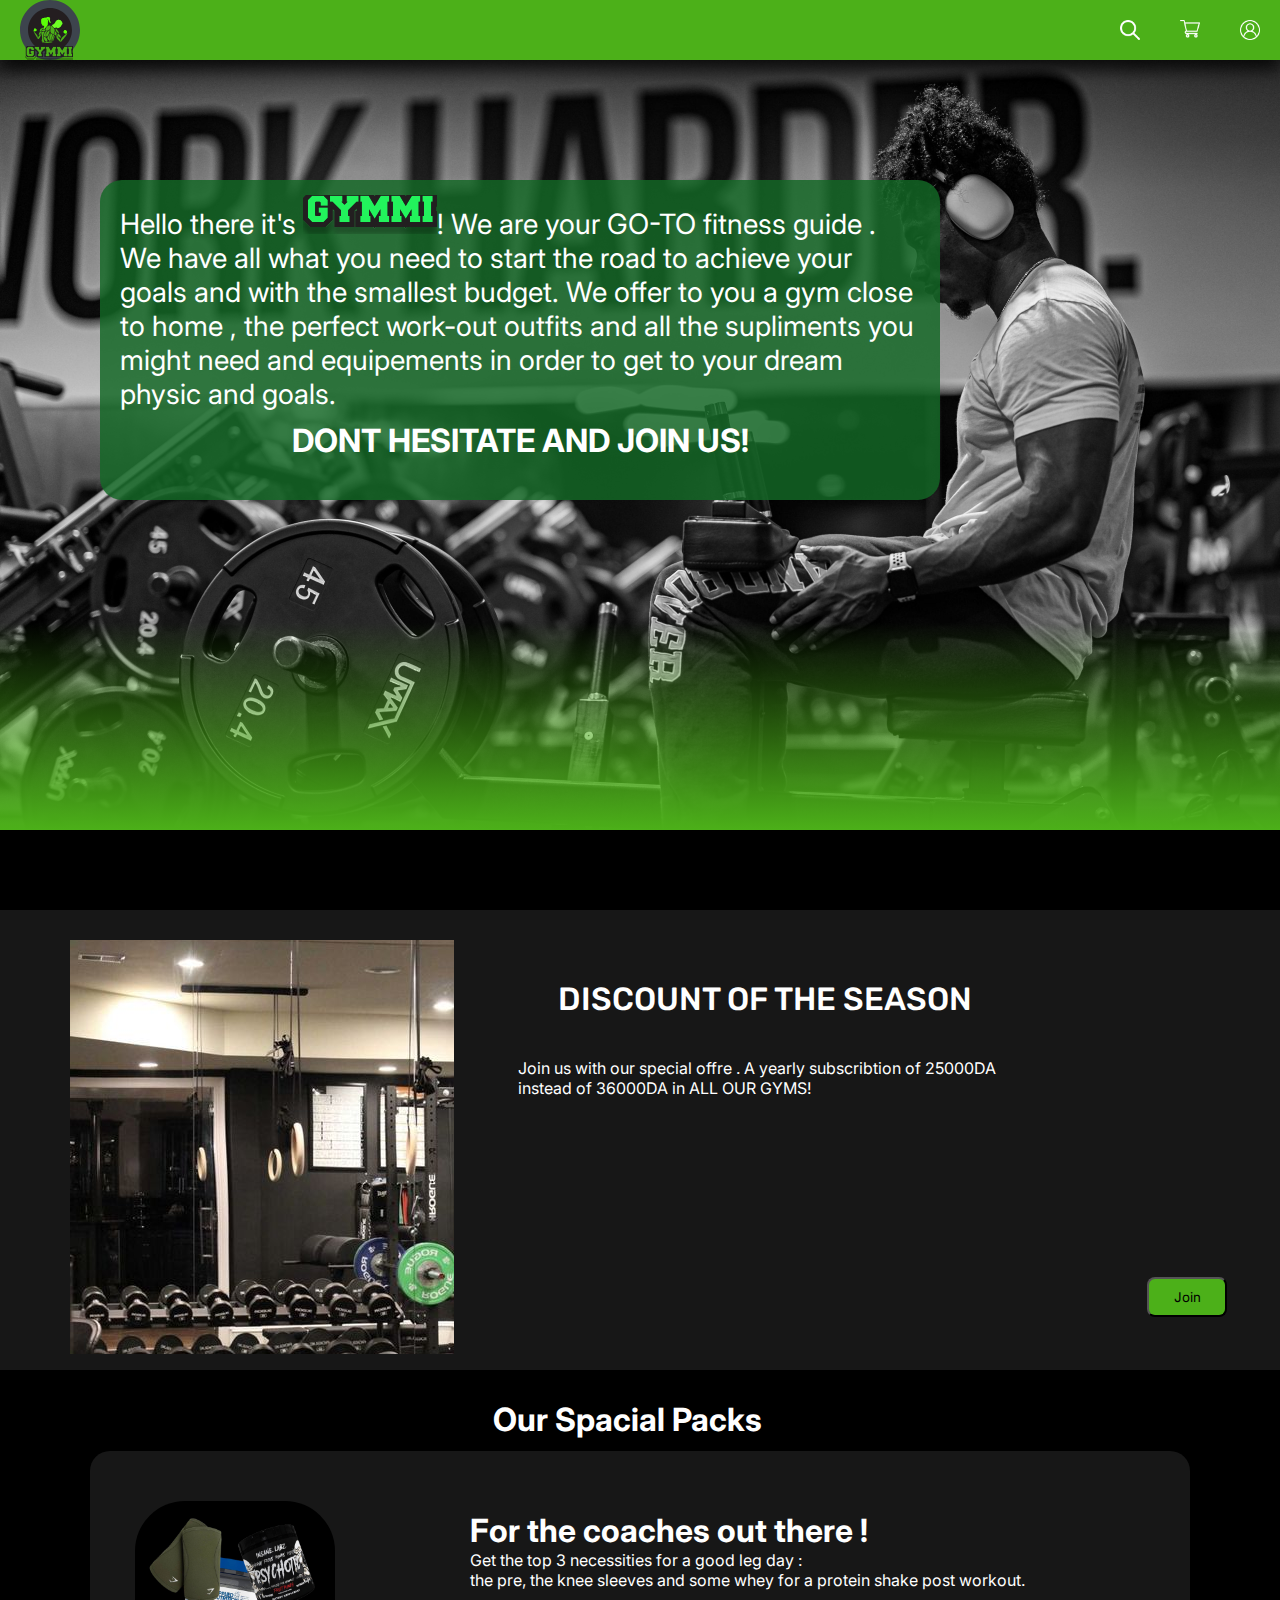
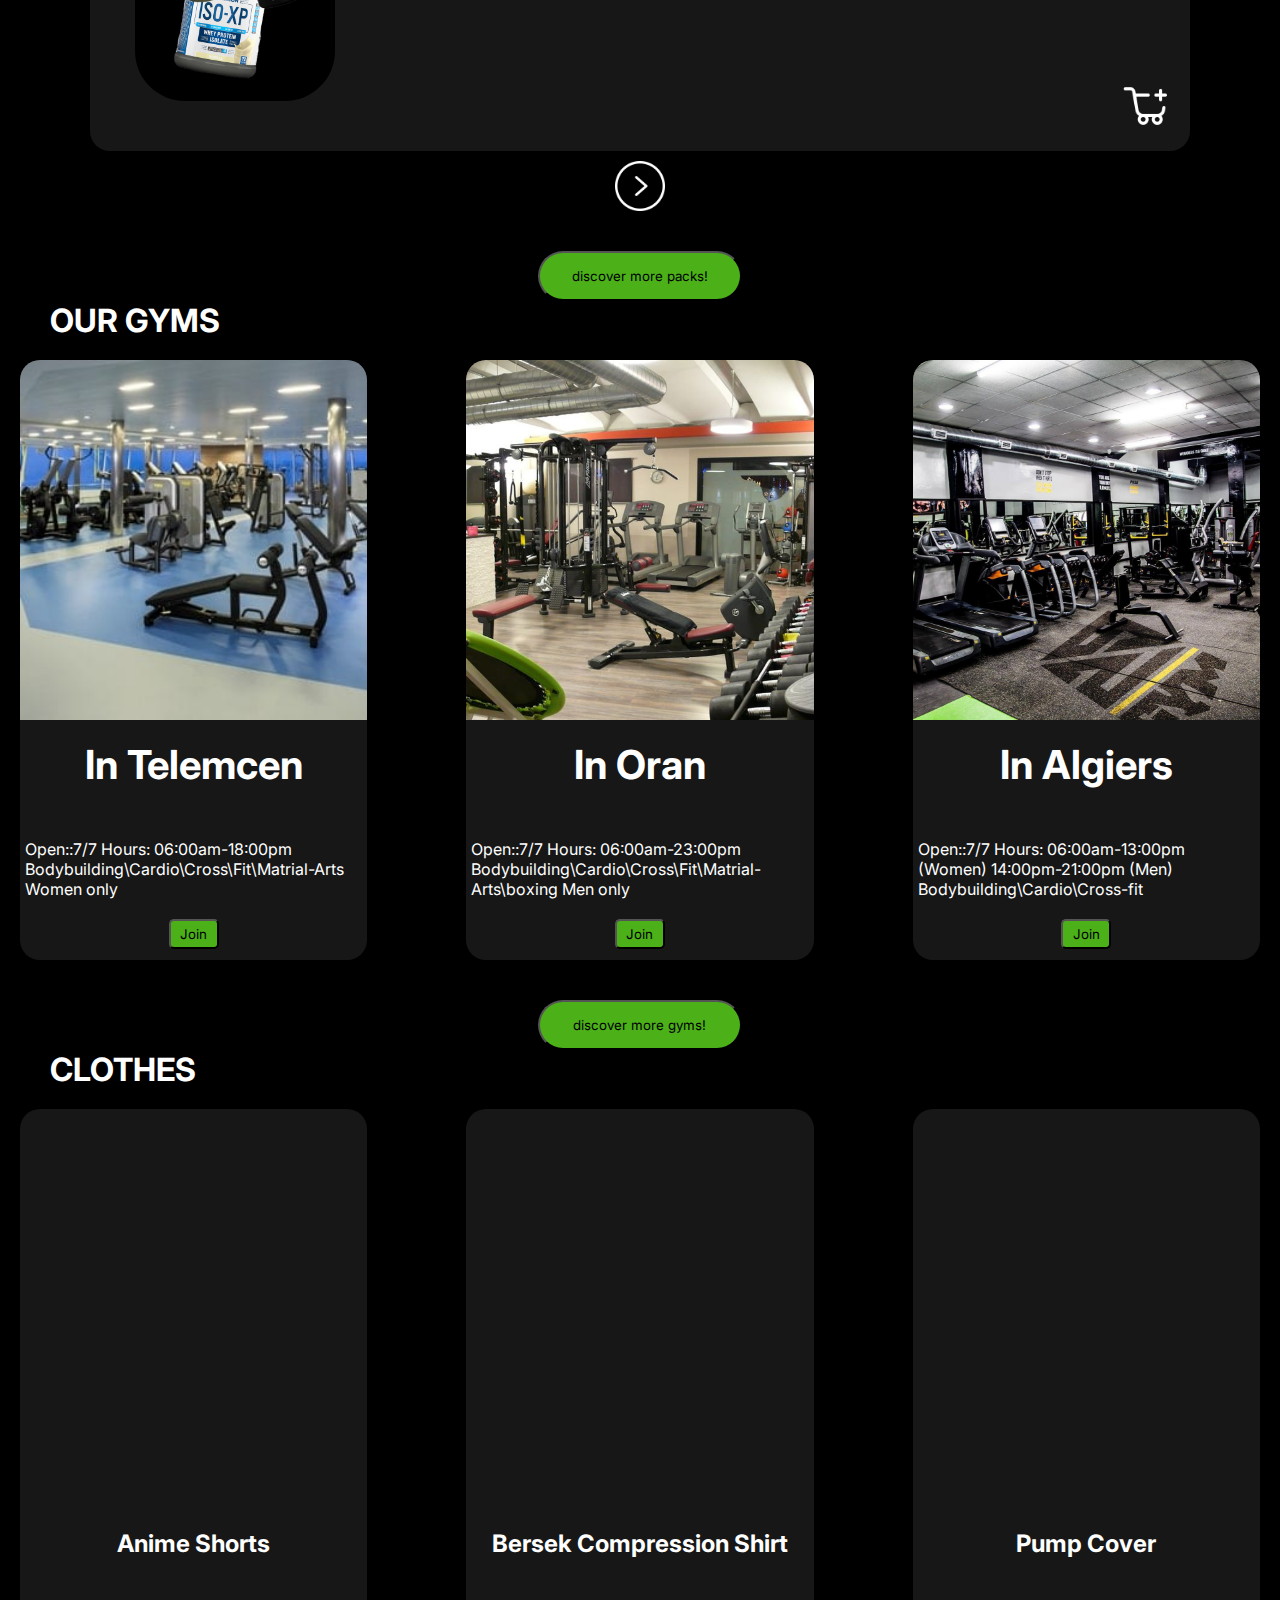
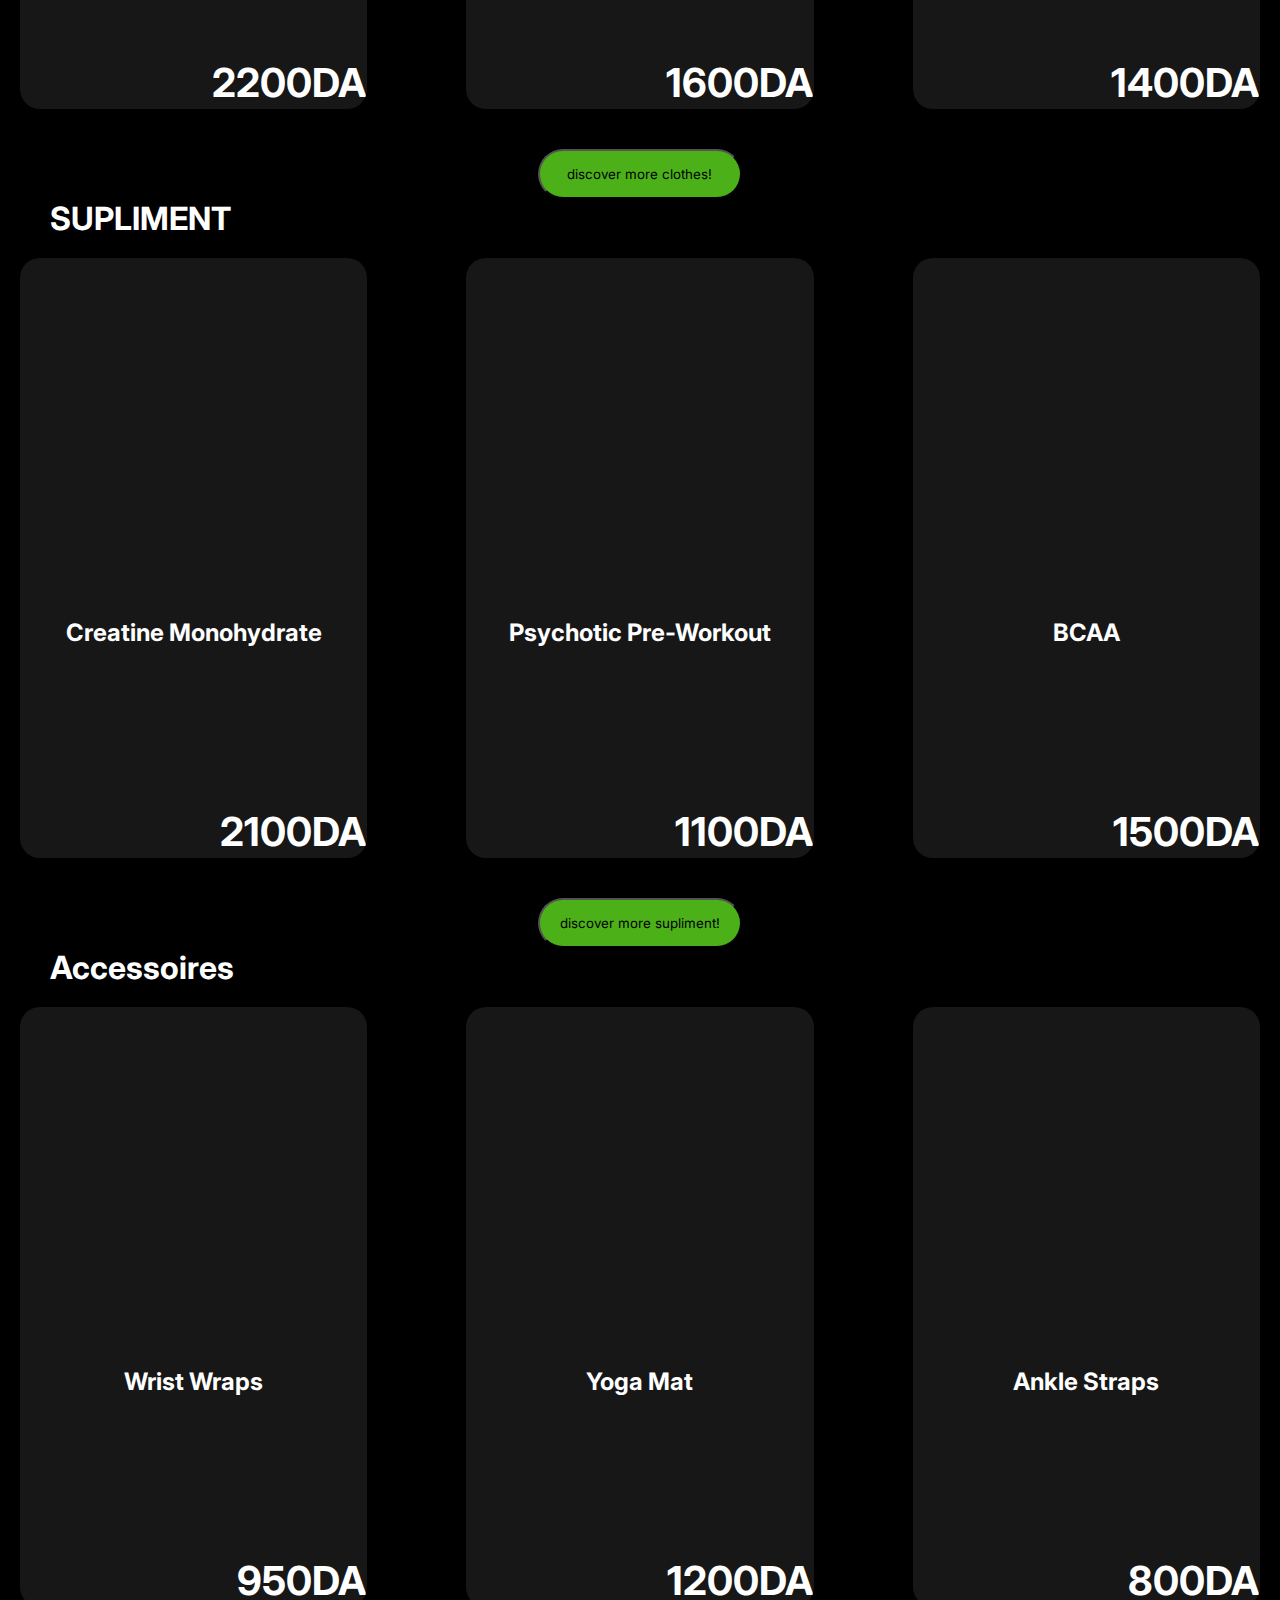
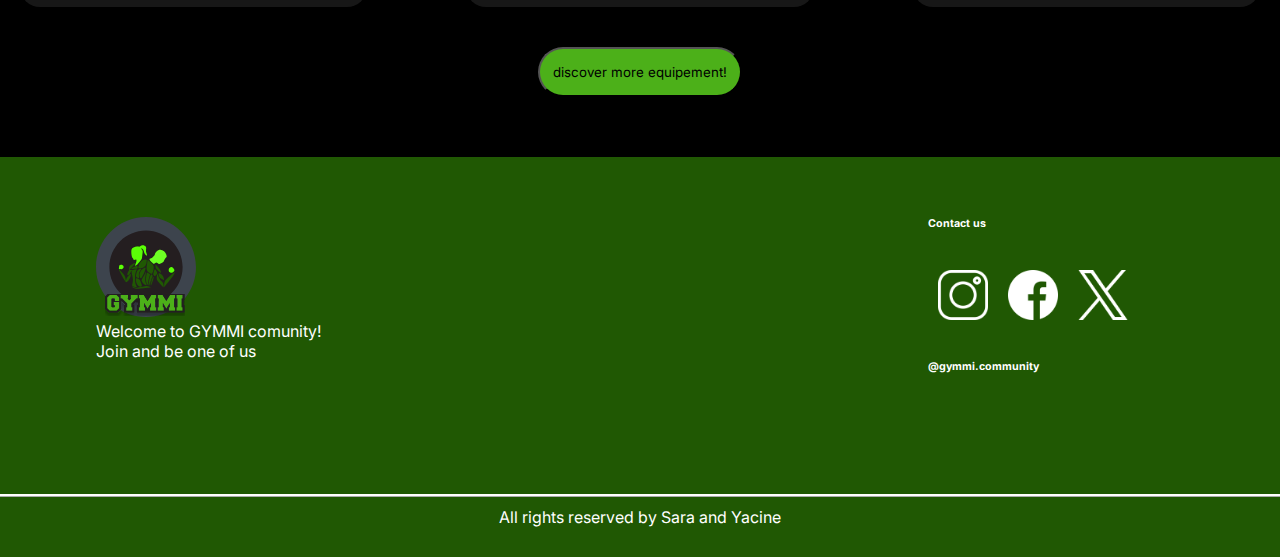
==== index.html @ 8296dd4b "Add files via upload" ====
<!DOCTYPE html>
<html lang="en">
<head>
    <meta charset="UTF-8">
    <meta name="viewport" content="width=device-width, initial-scale=1.0">
    <title>GYMMI</title>
    <link rel="stylesheet" href="main page.css">
    <link rel="shortcut icon" href="LOGO VECTORIZED.svg" type="image/x-icon" />
</head>
<body>
    <!-- starting of navigation bar -->
    <nav>
      <div class="nav-contnt">
         <img src="./LOGO VECTORIZED.svg" alt="" class="navLogo">
 
          <div class="listsContainer">
            <ul class="ullists">
                <input type="text" id="ww">
            <li class="lists"><img class="listsImages shop" src="search (1).png" alt="" id="ssss"></li>
            <li class="lists"><a href="">  <img class="listsImages shop " src="shopping-cart.png" alt=""></a></li>
            <li class="lists"><a href="LOGIN.html">  <img class="listsImages" src="user.png" alt=""></a></li>
             </ul>
           </div>
        </div>
 
    </nav>
    <!-- the end of navigation bar -->
    <!-- ------------------------------------------------------------------------------------------ -->
    
    

    <section class="about"> 
        <div class="generalabout"> 
            <p class="aboutparagraph">Hello there it's  <img class="gymmii" src="ktiba brk.svg.svg" alt="">! We are your GO-TO fitness guide . We have all what you need to start the road to achieve your goals and with the smallest budget. We offer to you a gym close to home , the perfect work-out outfits and all the supliments you might need and equipements in order to get to your dream physic and goals. 
           <p class="joinnnni">DONT HESITATE AND JOIN US!</p> </p> 
        
        </div> 
    </section>

    <!-- here we start the discount of the season -->
    <section class="discountOfSeason">
        <div class="ImgDesc">

             <div class="DOSimg">
              
             </div>

           <div class="DOSdescreption">
              <h1>DISCOUNT OF THE SEASON</h1>
              
             <article class="DOSA">Join us with our special offre . A yearly subscribtion of 25000DA instead of 36000DA in ALL OUR GYMS!</article>
           </div>
       </div>
       <button class="DOSbtn">Join</button>


    </section>
    <!-- here we finish the discount of the season -->

<br>
<br>
<br>
<div class="special"><h1 >Our Spacial Packs</h1></div>
    <!-- here's the start of the pack's section -->


<!-- new in html go to section packs1 and then replace it by all this -->
<section class="packs1">

    <div class="packsdesc1"  id="p1">

        <div class="pack1">
          <!-- this is for the pack's picture -->
        </div>


        <div class="pack1desc">
            <h1>
                For the coaches out there !
            </h1>
            <p>Get the top 3 necessities for a good leg day : <br> the pre, the knee sleeves and some whey for a protein shake post workout.</p>

        </div>
     <div class="shop-cart1" ><a href=""><img src="cart.png" alt=""></a></div>
    
    </div>
    <div class="packsdesc2" id="p2" >

        <div class="pack2">
          <!-- this is for the pack's picture -->
        </div>


        <div class="pack2desc" >
            <h1>
                For the coaches out there !
            </h1>
            <p>Get the top 3 necessities for a good leg daykhukgk : <br> the pre, the knee sleeves and some whey for a protein shake post workout.</p>

        </div>
     <div class="shop-cart2"><a href=""><img src="cart.png" alt=""></a></div>
    
    </div>
    <div class="packsdesc3" id="p3">

        <div class="pack3" >
          <!-- this is for the pack's picture -->
        </div>


        <div class="pack3desc" >
            <h1>
                For the coaches out there !
            </h1>
            <p>Get the top 3 necessities for a good leg day : <br> the pre, the knee sleeves and some whey for a protein shake post workout.</p>

        </div>
     <div class="shop-cart3"><a href=""><img src="cart.png" alt=""></a></div>
    
    </div>
    

     

    
</section>
<!-- new -->

    
   

    <div class="lr">
    <img class="left-arrow" id="left" src="left-arrow (1).png" alt="">
         <img class="arrow-right" id="right" src="arrow-right.png" alt="">
        </div>
         <br>
    <a href=""><button class="more">discover more packs!</button></a>

    <!-- here's the end of the pack's section -->




<h1 class="our">OUR GYMS</h1>
    <!-- the start of the content section -->
 <section class="content">
       
            <div class="gym1 prod">
               
               
               
               
                <div class="GP1"></div>
                <div class="GD1"> 
                   <br>
                    <div class="GymPlace"> 
                    <br>
                    <h4>In Telemcen</h4> </div>
                    <article class="Agym">
                        Open::7/7
                        Hours: 06:00am-18:00pm
                        Bodybuilding\Cardio\Cross\Fit\Matrial-Arts
                        Women only
                    </article>
                    <div class="btmg">
                        <button class="GYMbtn">Join</button>
                    </div>
                </div>



             </div>
          

            <div class="gym2 prod">


                <div class="GP2"></div>
                <div class="GD2">
                    
                    <br>
                    <div class="GymPlace">
                        <br>
                        
                        <h4>In Oran</h4></div>
                    <article class="Agym" >
                        Open::7/7
                        Hours: 06:00am-23:00pm
                        Bodybuilding\Cardio\Cross\Fit\Matrial-Arts\boxing
                        Men only
                    </article>
                    <div class="btmg">
                        <button class="GYMbtn">Join</button>
                    </div>
                </div>
                
    
             </div>


            <div class="gym3 prod">



                <div class="GP3"></div>
                <div class="GD3"> 
                    <br>
                    <div class="GymPlace">
                        <br>
                        <h4>In Algiers</h4>
                    </div>
                    <article class="Agym" >
                        Open::7/7
                        Hours: 06:00am-13:00pm (Women)
                        14:00pm-21:00pm (Men)
                        Bodybuilding\Cardio\Cross-fit
                    </article> <div class="btmg">
                        <button class="GYMbtn">Join</button>
                    </div>
                    
                </div>

             </div>
             
 </section>
 <button class="more">discover more gyms!</button>

 <!-- the end of the gyms section -->



 <h1 class="our"> CLOTHES</h1>
    <!-- the start of the clothes section -->
 <section class="content">
       

            <div class=" prod">
                   <div class="spiderman"></div>  
                   <div class="spidermanDescriotion">
                    <br>
                    <br>
                    <br>
                    <h2>Anime Shorts</h2>
                <br>
            <br>
        <br>
    <br>
<br>
<p class="spidermandescriptionprice">
    2200DA
</p>
</div>
                
             
            </div>
          

            <div class=" prod">
                <div class="c2"></div>  
                   <div class="c2Descriotion"><h2>Bersek Compression Shirt</h2>
                <br>
            <br>
        <br>
    <br>
<br>
<p class="c2descriptionprice">
    1600DA
</p>
</div>
              
    
             </div>

            <div class=" prod">
                <div class="c3"></div>  
                   <div class="c3Descriotion">
                    <br>
                    <br>
                    <br>
                    <h2>Pump Cover</h2>
                <br>
            <br>
        <br>
    <br>
<br>
<p class="c3descriptionprice">1400DA</p>
</div>

             </div>
 </section>
 <button class="more">discover more clothes!</button>

 <!-- the end of the content section -->




 <h1 class="our">SUPLIMENT</h1>
    <!-- the start of the content section -->
 <section class="content">
       
            <div class="gym1 prod">
                <div class="S1"></div>  
                <div class="S1Descriotion">
                    <h2>Creatine Monohydrate</h2>
                    <br>
                    <br><br>
                    <br>
                    <br>
                    <br>
                    <br>
                    <br>
                    <p class="s1descriptionprice">
                        2100DA
                    </p>
                </div>
             </div>
          

            <div class="gym2 prod">
              
                <div class="S2"></div>  
                <div class="S2Descriotion">
                    <h2>Psychotic Pre-Workout</h2>
                    <br>
                    <br>
                    <br>
                    <br>
                    <br>
                    <br>
                    <br>
                    <br>

                    <p class="s2descriptionprice">
                        1100DA
                    </p>
                </div>
             </div>


            <div class="gym3 prod">
                <div class="S3"></div>  
                <div class="S3Descriotion">
                    <h2>BCAA</h2>
                    <br>
                    <br>
                    <br>
                    <br>
                    <br>
                    <br>
                    <br>
                    <br>

                    <p class="S3descriptionprice">1500DA</p>
                </div>
             </div>
 </section>
 <button class="more">discover more supliment!</button>

 <!-- the end of the content section -->


 <h1 class="our">Accessoires</h1>
 <!-- the start of the content section -->
<section class="content">
    
         <div class="gym1 prod">
            <div class="E1"></div>  
            <div class="E1Descriotion">
                <h2>Wrist Wraps</h2>
                <br><br>
                <br>
                <br>
                <br>
                <br>
                <br>
                <br>
                <p class="e1descriptionprice">950DA</p>
            </div>

          </div>
       

         <div class="gym2 prod">
            <div class="E2"></div>  
            <div class="E2Descriotion">
                <H2>Yoga Mat</H2>
                <br>
                <br>
                <br>
                <br>
                <br>
                <br>

                <br>
                <br>
                <p class="e2descriptionprice">1200DA</p>
            </div>

 
          </div>


         <div class="gym3 prod">
            <div class="E3"></div>  
            <div class="E3Descriotion">
                <h2>Ankle Straps</h2>
                <br>
                <br>
                <br>
                <br>
                <br>
                <br>
                <br>
                <br>
                <p class="e3descriptionprice">
                    800DA
                </p>
            </div>


          </div>
</section>
<a href=""><button class="more">discover more equipement!</button></a>

<!-- the end of the content section -->


<br>
<br> 
<br>
<br>
<footer>
 <div class="al">

    <div class="gymmif">

        <div><img src="./LOGO VECTORIZED.svg" alt=""></div>
        <article>Welcome to GYMMI comunity! <br>Join and be one of us</article>

    </div>
                                 
    
    <div class="comunity">
                                     
     <h6>Contact us</h6>
                             
                                     
                             
        <div class="social">
           <img src="instagram.png" alt="" class="media" >
           <img src="facebook.png" alt=""  class="media">
           <img src="twitter.png" alt=""   class="media">
         
            </div>
                                     
                <h6>@gymmi.community</h6>
                
            </div>



</div>


 <div class="rights"> <article> All rights reserved by Sara and Yacine</article></div>
 

</footer>

    <script src="main page.js"></script>
</body>
</html>
---- main page.css ----
@import url('https://fonts.googleapis.com/css2?family=Inter:wght@100..900&family=Rubik:ital,wght@0,300..900;1,300..900&display=swap');
 *{ 
    padding: 0; 
    margin: 0;
   
    font-family: "Inter", sans-serif;
  font-optical-sizing: auto;
  
  font-style: normal;
  font-variation-settings:
    "slnt" 0;}

body{
    background-color: black;
}
html{
scroll-behavior: smooth
}

/* the start of nav bar */
nav{
    width: 100%;
    height: 60px;
    background-color: rgb(76, 176, 25);
    position: fixed;
    box-shadow: 0 10px 16px 0 rgba(0,0,0,0.8);
    z-index: 110;
}
.nav-contnt{
    display: flex;
    flex-direction: row;
    justify-content: space-between;
    
}
.navLogo{
    height: 60px;
    margin-left: 20px;
    
}
.ullists {
    display: flex;
    flex-direction: row;
}
ul li img {
   
   width: 20px;
   
   
}
.ulContainer {
    display: flex;
    justify-content: center;
   align-items: center;
}
.lists{
    list-style: none;
}

.listsImages{
    list-style: none;
    margin: 20px;
    }

   

/* the the end of nav bar */


/* about us  */
.about{ 
    padding: 100px; 
    height: 70vh; 
    background-repeat: no-repeat; 
    background-image:  linear-gradient(to bottom,transparent , transparent , transparent , transparent , rgb(76, 176, 25)), url(photo_2024-03-26_08-13-44.jpg);
    background-color: var(grid);
    background-position: left center; 
    background-size: cover; 
    color: white; 
    text-align: left; 
    font-size: 28px;  
    font-weight: 400; 
     
  
} 
.about.paragraph{ 
    margin: 20px 0px; 
    color:rgba(207, 207, 207, 1); 
 
 
} 
.generalabout{ 
    height: 300px; 
    width: 800px; 
    background-color: rgba(19, 103, 37, 0.83); 
    border-radius: 22px; 
    text-align: left; 
    font-weight: 600px; 
    font-family: 'Inter'; 
    margin-top: 80px; 
    font-weight: unset; 
    box-shadow: #171717; 
    padding: 5px; 
    padding-left: 20px; 
    padding-right: 20px; 
    padding-top: 15px; 
    
   
} 
.joinnnni{ 
    font-size: xx-large; 
    font-weight: bolder; 
    text-align: center; 
    margin-top: 10px; 
    text-shadow: #000000; 
     
 
}
/* about us  */



/* discount of the season */
.discountOfSeason{
    background-color: #171717 ;
    position: relative;
    top: 80px;
    width: 100%;
    height:460px;
   
   
    
}
.DOSimg{
    width: 30%;
    height: 90%;
    left: 70px;
    position: absolute;
 overflow: hidden;
 top: 30px;
 background-image: url(./discount\ of\ the\ season.jpg) ;
 background-position-y: -150px;
 object-fit: fill;

 
 
}
.DOSimg img {
    position: relative;
    bottom: 180px;
}
.DOSdescreption{
    position: absolute;
    height: 430px;
    top: 30px;
    right: 250px;
    width: 40%;

} 

.ImgDesc{
    display: flex;
    flex-direction: row  ;
    flex-wrap: wrap;
    
    
    
}
.DOSdescreption h1{
    position: relative;
    top: 40px;
    color: white;
    left: 40px;
    font-family: "Rubik", sans-serif;
    font-optical-sizing: auto;
    font-weight: 500;
    font-style: normal;
    
}
.DOSA{
    position: relative;
    color: white;
     top: 80px;
}
.DOSbtn{
    position: absolute;
    bottom: 8px;
    right:  8px ;
    margin: 45px;
    height: 40px;
    width: 80px;
    border-radius: 8px;
    background-color: rgb(76, 176, 25);
}
.special{
    color:  white;
    width: 98%;
    height: 50px;
    margin-top: 50px;
    display: flex;
    justify-content: center;
}
/* discount of the season */






.more{
    position: relative;
    background-color: rgb(76, 176, 25) ;
    height: 50px ;
    width: 16%;
    left: 42%;
    margin-top: 20px;
    border-radius: 40px;
}
.lr{
    display: flex;
    width: 100%;
    justify-content: space-around;
    margin-top: 10px;
    
}
.left-arrow{
    width: 50px;
    display: none;
}
.arrow-right{
    width: 50px;
}

.prod {
    height: 600px;
    width: 100%;
    background-color: #171717;
    border-radius: 20px;
    overflow: hidden;
    color: white;
}
.content{
    display: grid;
    grid-template-columns: repeat( 3 ,1fr);
    gap: 8%;
    position: relative;
    margin: 20px;
    
   
}
.our{
    color: white;
    margin-left: 50px;
}



.GP1{
width: 100%;
height: 60%;
background-image: url(gym1.jpg);
background-size: cover;

}
.GP2{
    width: 100%;
    height: 60%;
    background-image: url(gym2.jpg);
    background-size: cover;
}
.GP3{
    background-image: url(gym3.jpg);
    width: 100%;
    background-size: cover;
    height: 60%;
}
.GD1{

    width: 100%;
    height: 40%;
    position: relative;
    
}
.GD2{
    width: 100%;
    height: 40%;
    
}
.GD3{

    width: 100%;
    height: 40%;
    
}
.GymPlace{
    width: 100%;
    display: flex;
    justify-content: center;
    font: 'inter';
    font-size: 40px;
}
h4 {
    color: white;
    position: absolute ;
    
}
.Agym{
    color: white;
margin: 50px 15px 20px 5px;

}
.btmg{
    display: flex;
    justify-content: center;
    width: 100%;
   margin-bottom: 50px;
    height: 40px;
}
.GYMbtn{
   
    
    height: 30px;
    width: 50px;
    border-radius: 5px;
    background-color: rgb(76, 176, 25) ;
}



.spiderman{
    background-image: url(minou/clothes1.png);
    width: 100%;
    background-size: cover;
    height: 60%;
}
.spidermanDescriotion{

    width: 100%;
    height: 40%;
    position: relative;
    text-align: center;
    
}
.spidermandescriptionprice{
    text-align: end;
font-weight: bolder;
font-size: 40px;
}
.c2{
    background-image: url(minou/975005139_max-removebg-preview.png);
    width: 100%;
    background-size: cover;
    height: 70%;
}
.c2Descriotion{

    width: 100%;
    height: 60%;
    position: relative;
    text-align: center;
    
}
.c2descriptionprice{
    text-align: end;
font-weight: bolder;
font-size: 40px;
}
.c3{
    background-image: url(minou/anime\ pump\ cover\ white.png);
    width: 100%;
    background-size: cover;
    height: 60%;
}
.c3Descriotion{

    width: 100%;
    height: 60%;
    position: relative;
    text-align: center;
    
}
.c3descriptionprice{
text-align: end;
font-weight: bolder;
font-size: 40px;
}
.S1{
    background-image: url(minou/supliments1.png);
    width: 100%;
    background-size: cover;
    height: 60%;
}
.S1Descriotion{

    width: 100%;
    height: 40%;
    position: relative;
    text-align: center;
    
}
.s1descriptionprice{
    text-align: end;
font-weight: bolder;
font-size: 40px;
}

.S2{
    background-image: url(minou/supliments2.png);
    width: 100%;
    background-size: cover;
    height: 60%;

}
.S2Descriotion{

    width: 100%;
    height: 40%;
    position: relative;
    text-align: center;
    
}
.s2descriptionprice{
    text-align: end;
    font-weight: bolder;
    font-size: 40px;
}
.S3{
    background-image: url(minou/BCAA.png);
    width: 100%;
    background-size: cover;
    height: 60%;
}
.S3Descriotion{

    width: 100%;
    height: 40%;
    position: relative;
    text-align: center;
    
}
.S3descriptionprice{
   text-align: end;
font-weight: bolder;
font-size: 40px; 
}

.E1{
    background-image: url(minou/equipement1.png);
    width: 100%;
    background-size: cover;
    height: 60%;
}
.E1Descriotion{

    width: 100%;
    height: 40%;
    position: relative;
text-align: center;
}
.e1descriptionprice{
    text-align: end;
    font-weight: bolder;
    font-size: 40px; 
}
.E2{
    background-image: url(minou/equipement2.png);
    width: 100%;
    background-size: cover;
    height: 60%;
  background-position: right;
}
.E2Descriotion{
    width: 100%;
    height: 40%;
    position: relative;
    text-align: center;
    
}
.e2descriptionprice{
    text-align: end;
    font-weight: bolder;
    font-size: 40px; 
    
}
.E3{
    background-image: url(minou/equipement3.png);
    width: 100%;
    background-size: cover;
    height: 60%;
}
.E3Descriotion{

    width: 100%;
    height: 40%;
    position: relative;
    text-align: center;
    
}
.e3descriptionprice{
    text-align: end;
    font-weight: bolder;
    font-size: 40px; 
}


footer{
    height: 400px;
    background-color:  rgb(32, 88, 3);
    width: 100%;
    position: relative;
}
.social {
    display: flex;
    flex-direction: row;
    height: 30%;
    width: 100%;
    align-items: center;
}
.comunity{
    display: flex;
    flex-direction: column;
    width: 20%;
    height: 300px;
    gap: 20px;
    

}
.gymmif{
    display: flex;
    width: 50%;
    height: 100%;
    flex-direction: column;
    
}
.gymmif div{
    
}
footer img{
    height: 100px;
}
.al{
    width: 100%;
    height: 60%;
    display: flex;
    
   
   color: white;
   justify-content: space-around;
   position: absolute;
   top: 60px;
}
.media{
    height: 50px;
    margin: 10px;
}
.rights{
    
    border-top-color: white;
    border-top-style: ridge;
    width: 100%;
    height: 40px;
    padding-top: 10px;
    
position: absolute;
bottom: 10px;
color:white;
display: flex;
justify-content: center;
}



@media (max-width : 700px){
    body{
        background-color: bisque;
    }
}
.active2{
    display: block;
}
.act2{
    display: block;
}
.active3{
    display: block;
}
.act3{
    display: block;
}
.GYMbtn:hover {
    background-color: black;
    transition: all 0.5s;
    border-radius: 10px;
    
    color:  rgb(76, 176, 25);

}
input{
    height: 20px;
    position: absolute;
    top: 18px;
    right: 180px;
    width: 0px;
    border-radius: 20px;
    display: none;
    padding-left: 8px;

}
.sor{
   display: block;
   width: 300px;
   border-radius: 10px;
    
}
@media (max-width : 700px){
    body{
        background-color: bisque;
    }
}
.active2{
    display: block;
}
.act2{
    display: block;
}
.active3{
    display: block;
}
.act3{
    display: block;
}
input{
    height: 20px;
    position: absolute;
    top: 18px;
    right: 180px;
    width: 0px;
    border-radius: 20px;
    display: none;
}
.sor{
   display: block;
  
   animation: ddd 0.5s forwards ;
}
@keyframes ddd{
    from{width: 0px;}
    to{width: 300px;}
}
 .rrr{
    
    z-index: 100000;
  transform:  translate(-350px)  ;
  transition: 0.5s ;
}
/* new in css */
.packsdesc1{
    width: 86%;
    height: 300px;
    left: 7%;
    border-radius: 20px;
  position: absolute;
    background-color: #171717 ;
    transition: 0.5s;
    transform: translateX(0px);
   
}
.packsdesc2{
    width: 86%;
    height: 300px;
    left: 7%;
    border-radius: 20px;
  position: absolute;
    background-color: #171717 ;
    transform: translateX(10000px);
    transition: 0.5s;
   
}
.packsdesc3{
    width: 86%;
    height: 300px;
    left: 7%;
    border-radius: 20px;
  position: absolute;
    background-color: #171717 ;
    transition: 0.5s;
    transform: translateX(10000px);
    
   
}
.go1{
    transform: translate(-10000px);
}
.come2{
    transform: translate(0px);
}
.go2{
    transform: translate(-10000px);
}
.come3{
    transform: translate(0px);
}
.tban{
    display: block;
}
.troh{
    display: none;
}
.tban1{
    display: block;
}




/* the new: */
/* zid bdl the .left-arrow put display none */
/* new: the new here find packs1 and then you find a css from packs1 until shop-cart3 img then replace them by this */
.packs1{
    margin-top: 1px;
    background-color: black ;
    position: relative;
    width: 100%;
    height: 300px;
    position: relative;
    overflow: hidden;
   

   
}

.pack1{
    background-image: url(./pack1.jpg);
    background-repeat: no-repeat;
    background-size: contain;
    width:200px;
    height: 200px;
    border-radius: 50px;
 position: absolute;
 bottom: 50px;
 left: 45px;
   


}

.pack1desc{
    display: flex;
    flex-direction: column;
    position: absolute;
    left: 380px;
    top: 20%;
    color: white;
}
.shop-cart1{
    
    position: absolute;
    bottom: 20px;
    right: 20px;
    background-size: contain;
    height: 50px;
    width: 50px;
    
}
.shop-cart1 img {
    width: 50px;
}
.pack2{
    background-image: url(./pack2.jpg);
    background-repeat: no-repeat;
    background-size: contain;
    width:200px;
    height: 200px;
    border-radius: 50px;
 position: absolute;
 bottom: 50px;
 left: 45px;

   


}
.pack2desc{
    display: flex;
    flex-direction: column;
    position: absolute;
    left: 380px;
    top: 20%;
    color: white;
   
}
.shop-cart2{
    
    position: absolute;
    bottom: 20px;
    right: 20px;
    background-size: contain;
    height: 50px;
    width: 50px;
}
.shop-cart2 img {
    width: 50px;
}
.pack3{
    background-image: url(./pack3.jpg);
    background-repeat: no-repeat;
    background-size: contain;
    width:200px;
    height: 200px;
    border-radius: 50px;
 position: absolute;
 bottom: 50px;
 left: 45px;
 
   


}
.pack3desc{
    display: flex;
    flex-direction: column;
    position: absolute;
    left: 380px;
    top: 20%;
    color: white;
   
}
.shop-cart3{
    
    position: absolute;
    bottom: 20px;
    right: 20px;
    background-size: contain;
    height: 50px;
    width: 50px;
}
.shop-cart3 img {
    width: 50px;
}
/* new */
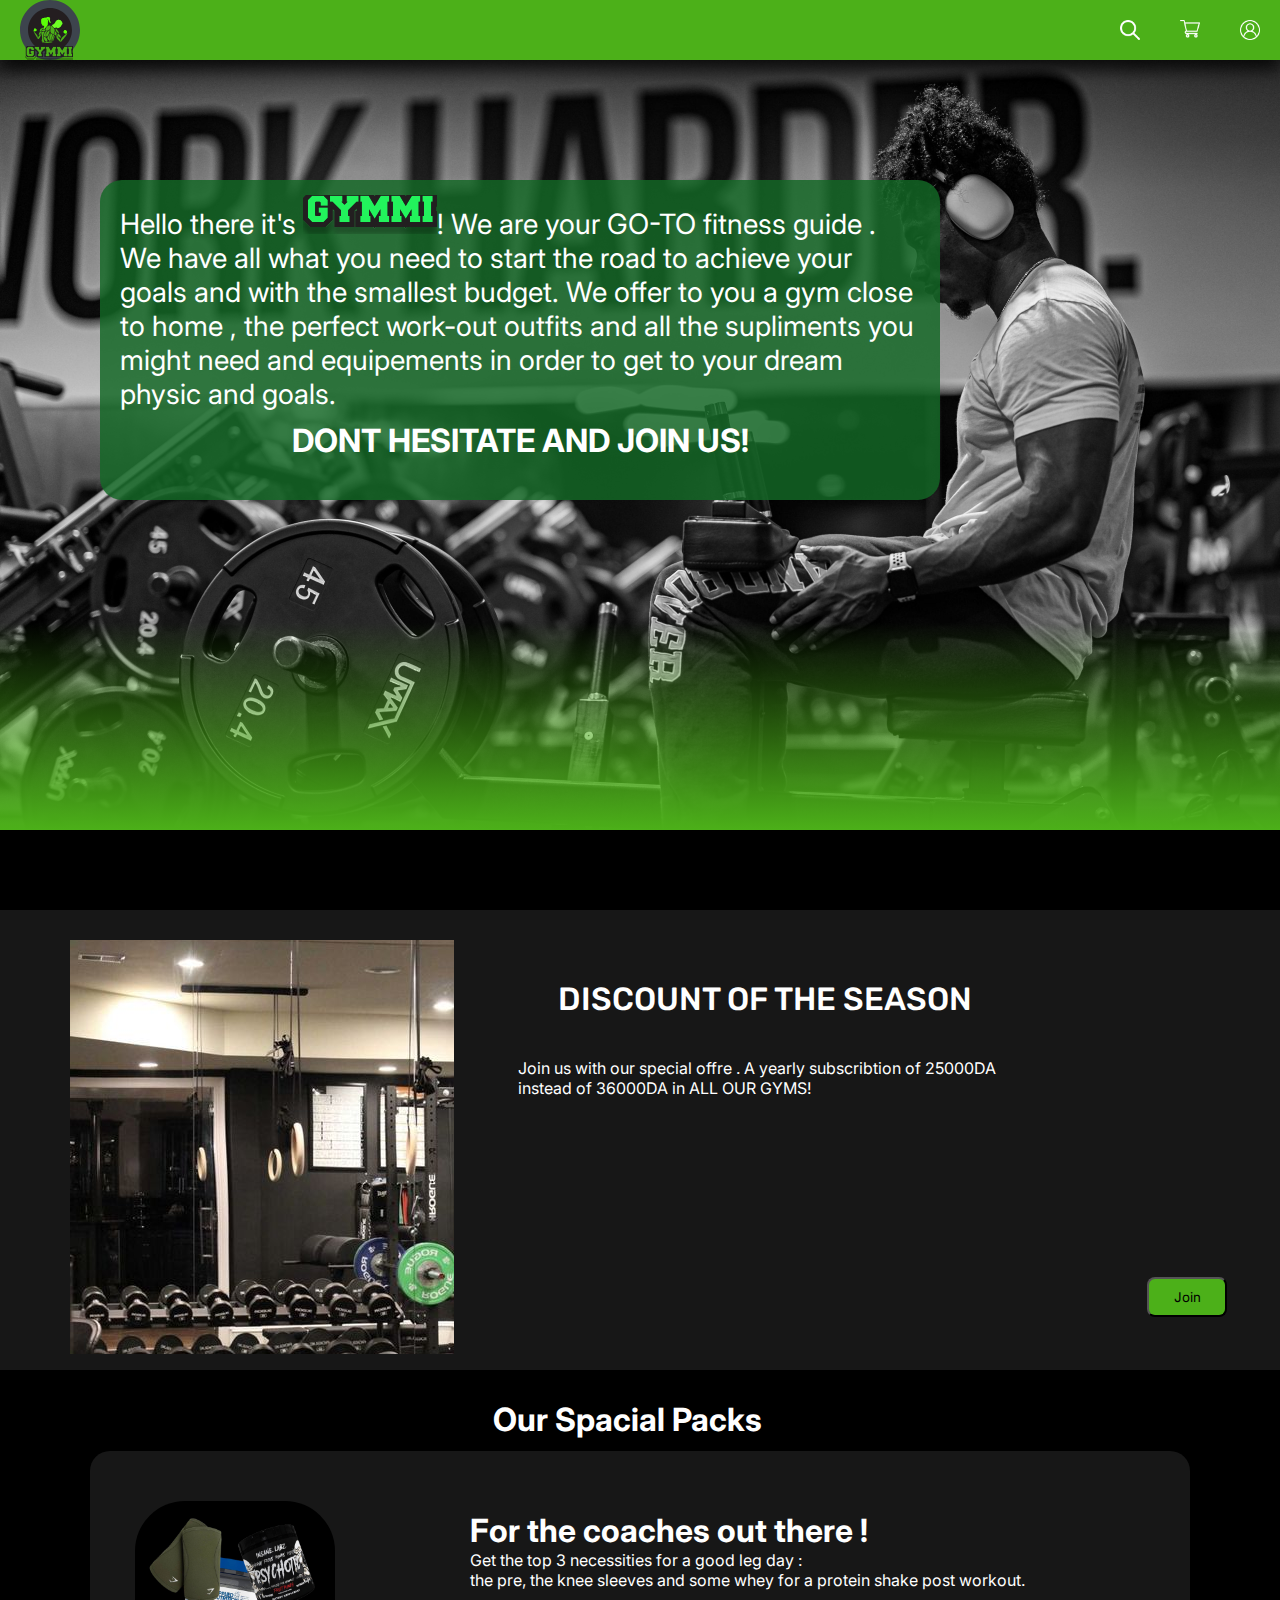
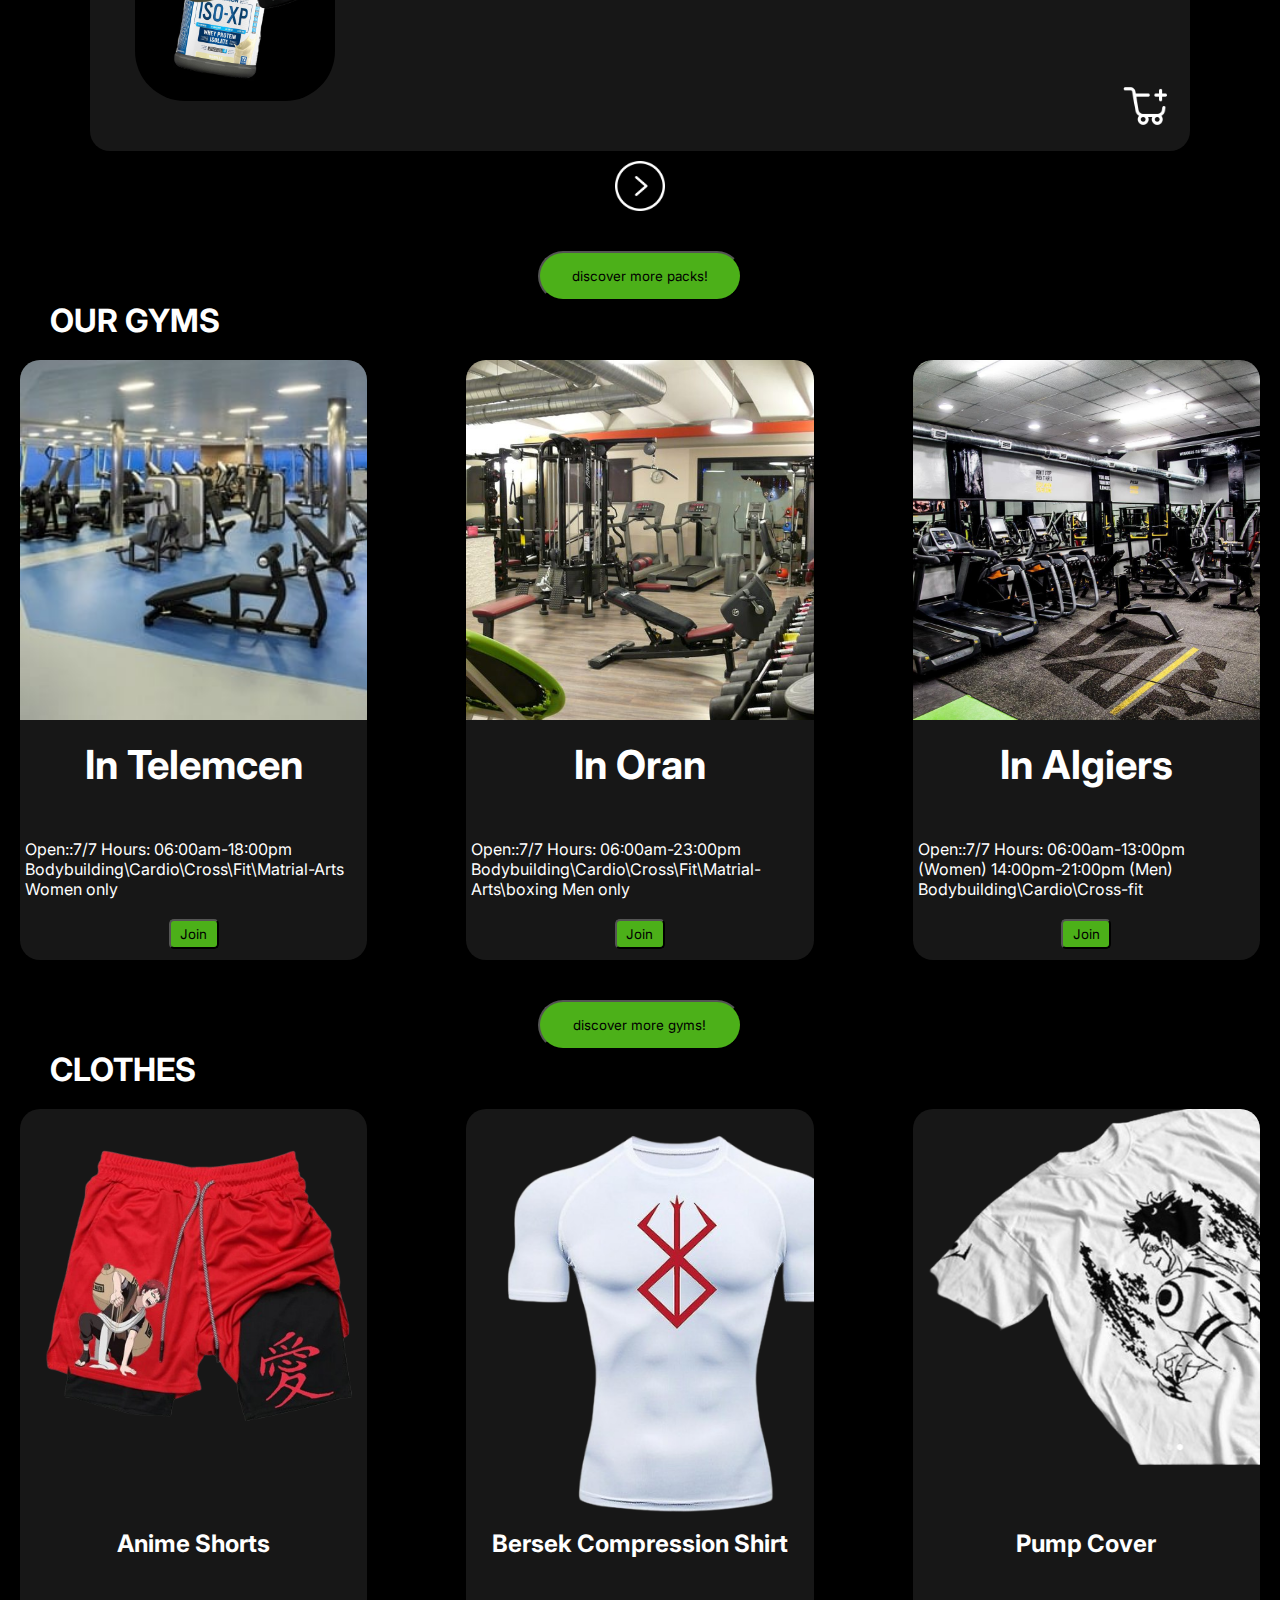
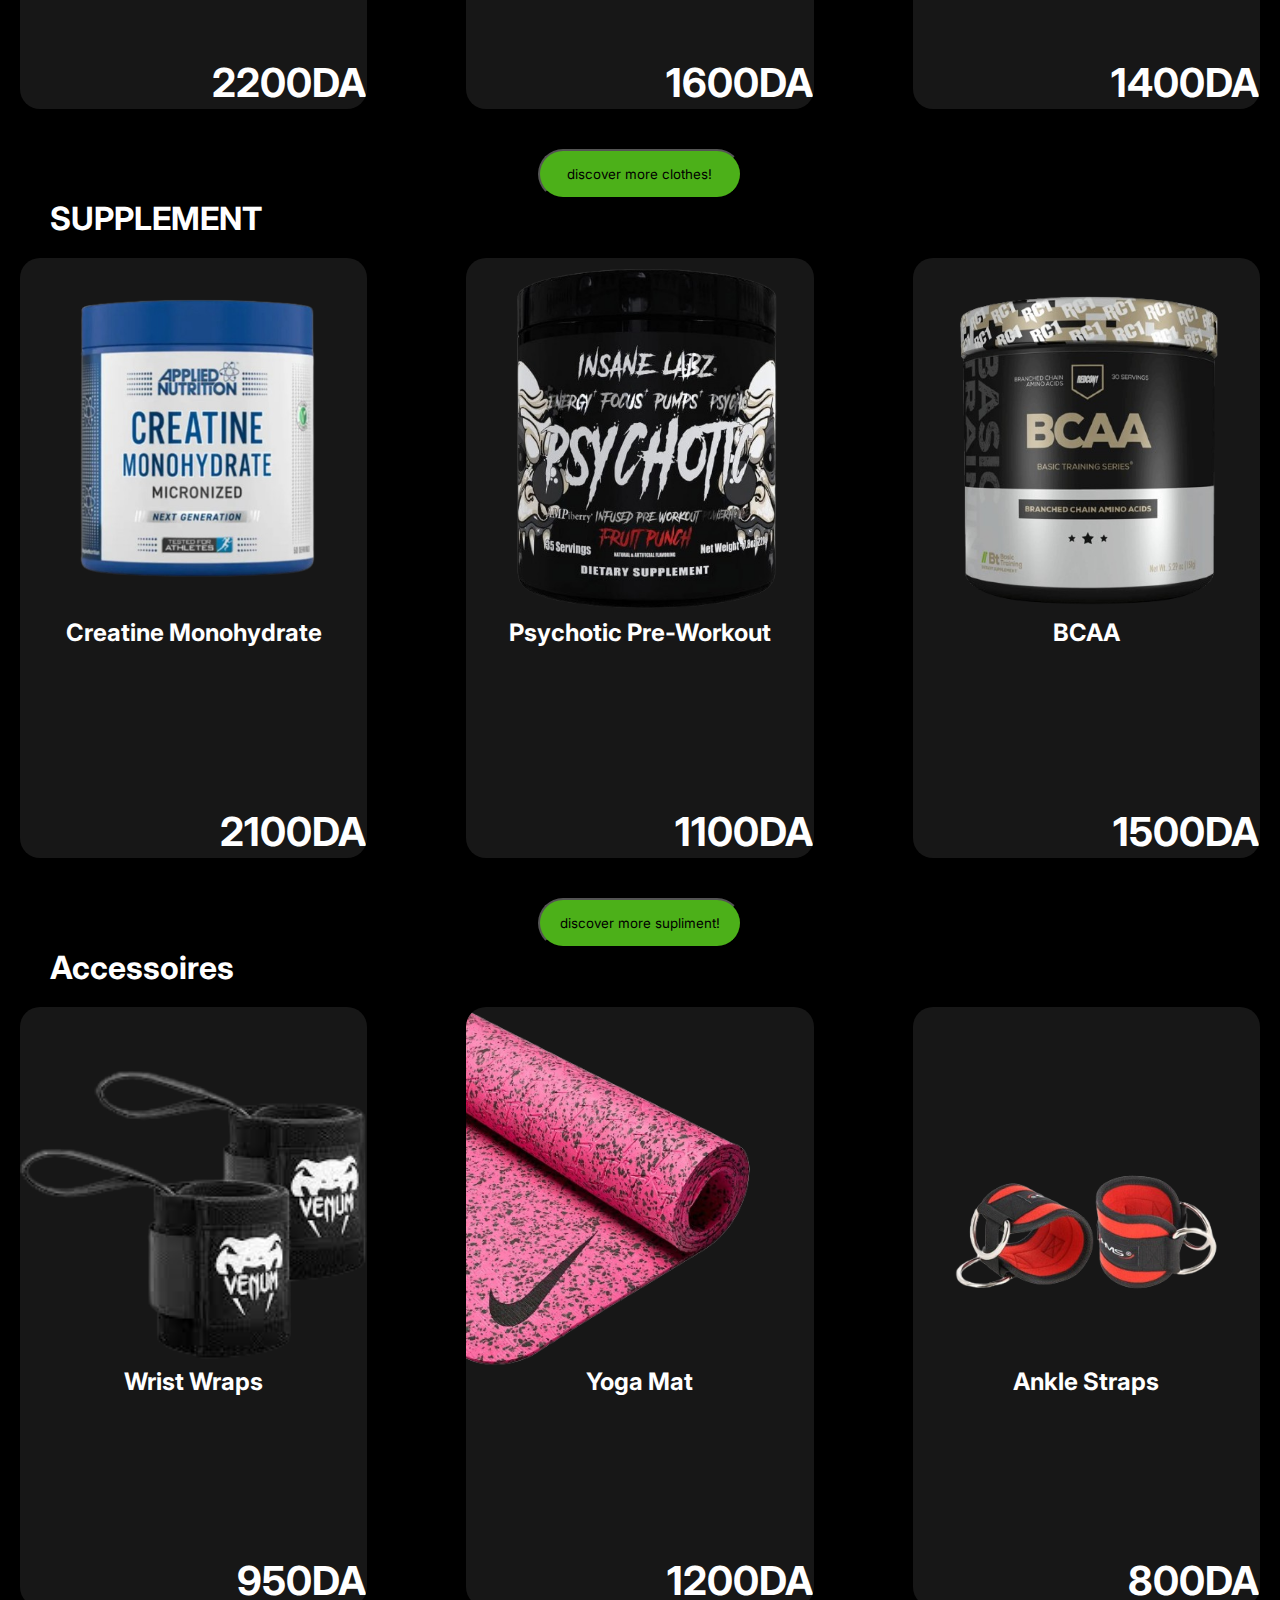
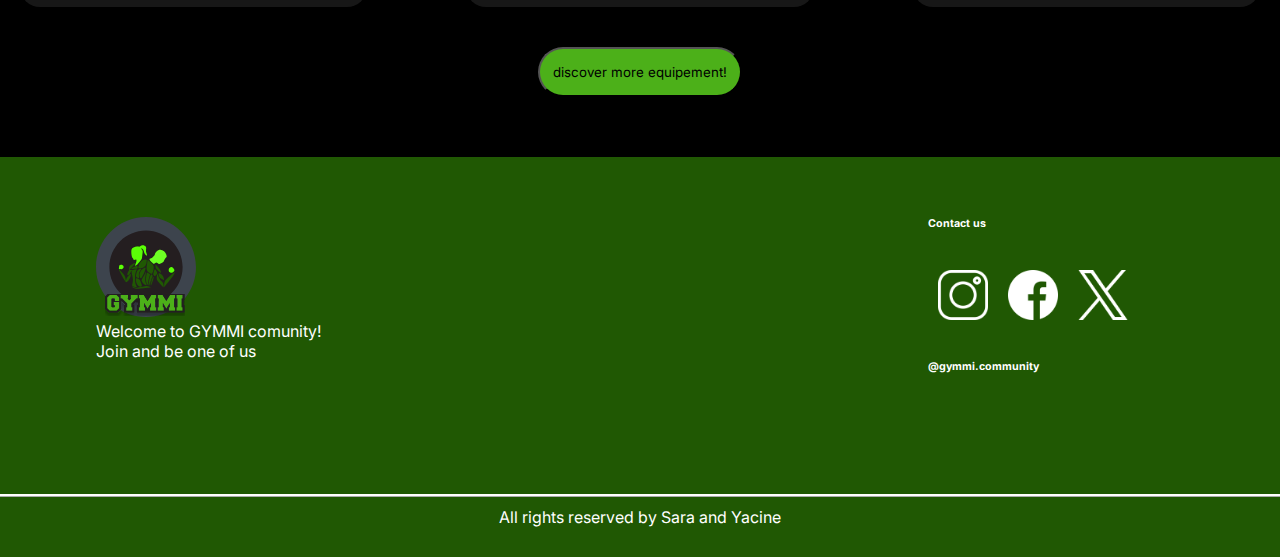
==== commit 69cfd460: "Update index.html" ====
--- a/index.html
+++ b/index.html
@@ -295,7 +295,7 @@
 
 
 
- <h1 class="our">SUPLIMENT</h1>
+ <h1 class="our">SUPPLEMENT</h1>
     <!-- the start of the content section -->
  <section class="content">
        
@@ -470,4 +470,4 @@
 
     <script src="main page.js"></script>
 </body>
-</html>+</html>
--- a/main page.css
+++ b/main page.css
@@ -327,7 +327,7 @@
 
 
 .spiderman{
-    background-image: url(minou/clothes1.png);
+    background-image: url(clothes1.png);
     width: 100%;
     background-size: cover;
     height: 60%;
@@ -346,7 +346,7 @@
 font-size: 40px;
 }
 .c2{
-    background-image: url(minou/975005139_max-removebg-preview.png);
+    background-image: url(975005139_max-removebg-preview.png);
     width: 100%;
     background-size: cover;
     height: 70%;
@@ -365,7 +365,7 @@
 font-size: 40px;
 }
 .c3{
-    background-image: url(minou/anime\ pump\ cover\ white.png);
+    background-image: url(anime\ pump\ cover\ white.png);
     width: 100%;
     background-size: cover;
     height: 60%;
@@ -384,7 +384,7 @@
 font-size: 40px;
 }
 .S1{
-    background-image: url(minou/supliments1.png);
+    background-image: url(supliments1.png);
     width: 100%;
     background-size: cover;
     height: 60%;
@@ -404,7 +404,7 @@
 }
 
 .S2{
-    background-image: url(minou/supliments2.png);
+    background-image: url(supliments2.png);
     width: 100%;
     background-size: cover;
     height: 60%;
@@ -424,7 +424,7 @@
     font-size: 40px;
 }
 .S3{
-    background-image: url(minou/BCAA.png);
+    background-image: url(BCAA.png);
     width: 100%;
     background-size: cover;
     height: 60%;
@@ -444,7 +444,7 @@
 }
 
 .E1{
-    background-image: url(minou/equipement1.png);
+    background-image: url(equipement1.png);
     width: 100%;
     background-size: cover;
     height: 60%;
@@ -462,7 +462,7 @@
     font-size: 40px; 
 }
 .E2{
-    background-image: url(minou/equipement2.png);
+    background-image: url(equipement2.png);
     width: 100%;
     background-size: cover;
     height: 60%;
@@ -482,7 +482,7 @@
     
 }
 .E3{
-    background-image: url(minou/equipement3.png);
+    background-image: url(equipement3.png);
     width: 100%;
     background-size: cover;
     height: 60%;
@@ -568,12 +568,6 @@
 }
 
 
-
-@media (max-width : 700px){
-    body{
-        background-color: bisque;
-    }
-}
 .active2{
     display: block;
 }
@@ -612,9 +606,7 @@
     
 }
 @media (max-width : 700px){
-    body{
-        background-color: bisque;
-    }
+   
 }
 .active2{
     display: block;
